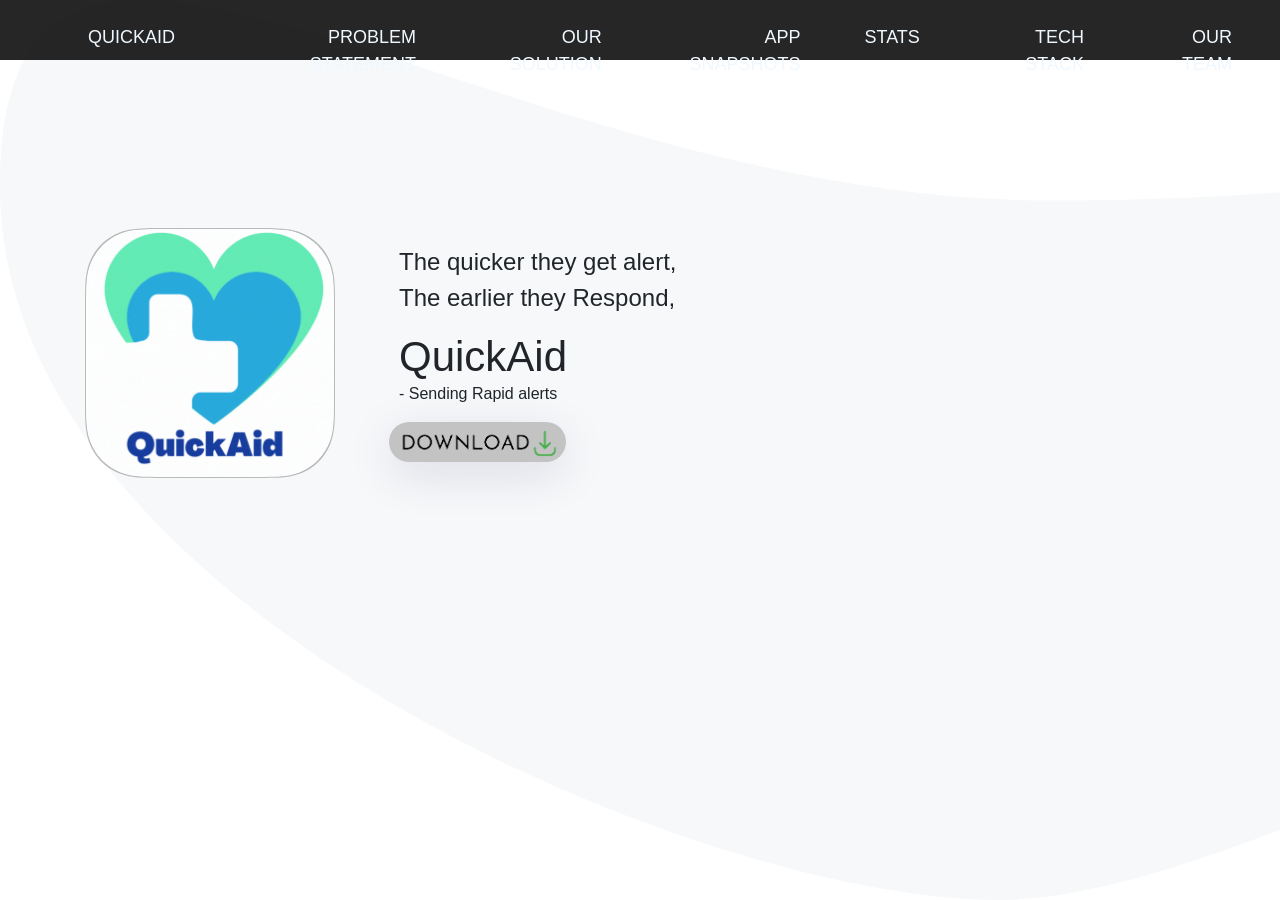
==== index.html @ 1218b274 "Update index.html" ====
<!DOCTYPE html>
<html dir="auto" lang="en">

<head>
	<meta charset="UTF-8" />
	<meta name="description" content="My Page Description" />
	<meta name="viewport" content="width=device-width, initial-scale=1" />
	<title>Quick Aid</title>
	<link rel="icon" href="assets/favicon.png" />

	<meta property="og:title" content="My Page Title" />
	<meta property="og:description" content="My Page Description" />
	<meta property="og:image" content="assets/og-image.png" />

	<link rel="stylesheet" href="assets/tobi.css" />
	<link rel="stylesheet" href="assets/style.css" />
	<link rel='stylesheet' href='https://cdnjs.cloudflare.com/ajax/libs/twitter-bootstrap/4.1.2/css/bootstrap.min.css'>
	<link rel='stylesheet' href='https://cdnjs.cloudflare.com/ajax/libs/font-awesome/4.7.0/css/font-awesome.min.css'>
	<link rel="stylesheet" href="assets/style_nav.css">

</head>

<body>
	<div class="Container">
		<nav class="navbar">
			<div class="nav-links" id="navLinks">
				<i class="fa fa-times" id="hideMenu"></i>
				<ul>
					<li> <a href="#QuickAid">QuickAid</a></li>
					<li> <a href="#Problem">Problem Statement</a></li>
					<li> <a href="#Our Solution">Our Solution</a></li>
					<li> <a href="#App Snapshots">App Snapshots</a></li>
					<li> <a href="#Stats">Stats</a></li>
					<li> <a href="#Tech Stack">Tech Stack</a></li>
					<li> <a href="#Our Team">Our Team</a></li>
				</ul>
			</div>
			<i class="fa fa-bars" id="showMenu"></i>
		</nav>
		<!-- <nav class="navbar">
			<ul>
				<li> <a href="#QuickAid">QuickAid</a></li>
				<li> <a href="#Problem">Problem Statement</a></li>
				<li> <a href="#Our Solution">Our Solution</a></li>
				<li> <a href="#App Snapshots">App Snapshots</a></li>
				<li> <a href="#Stats">Stats</a></li>
				<li> <a href="#Tech Stack">Tech Stack</a></li>
				<li> <a href="#Our Team">Our Team</a></li>
			</ul>
		</nav> -->
		<section id="QuickAid" class=" one" style="padding-top: 100px;">
			<header class="app__header container">
				<div class="app__logo-wrapper"> <img class="app__logo" src="content/image/logo.gif" alt="QuickAid">
				</div>

				<div class="app__infos">
					<p class="app__description">The quicker they get alert,<br>The earlier they Respond,</p>
					<h1 class="app__name">QuickAid</h1>
					<p>- Sending Rapid alerts</p>
					<div class="app__buttons app__buttons--desktop">
						<a href="https://drive.google.com/uc?export=download&id=1PvTSq_xKnw4WHlnjIdJaVZzcv029_jQg"
							class="app__button-play" target="_blank" title="Get on Google Play">
							<div class="download_apk">
								<img src="assets/google-play-badge.png" alt="Get on Google Play"
									style="border-radius: 25px;">
							</div>
						</a>
					</div>
				</div>
			</header>
			<div class="app__buttons app__buttons--mobile container">
				<a href="https://play.google.com/store" class="app__button-play" target="_blank"
					title="Get on Google Play">
					<img src="assets/google-play-badge.png" alt="Get on Google Play">
				</a>
			</div>
		</section>
		<section id="Problem" class="two" style="padding-top: 100px;">
			<section class="app__fulldescription app__section container">
				<h2 class="ProblemStatement-title">Problem Statement</h2>
				<div class="app__fulldescription-content">
					<p>As per statistics released by World Health Organization,
					<ul>
						<li>Approximately 1.3 million people die each year as a result of road traffic crashes.</li>
						<li>More than half of all road traffic deaths are among vulnerable road users like cyclists and
							motorcyclists.</li>
						<li>93% of the world's fatalities on the roads occur in low/middle-income countries, despite
							having approximately 60% of the world's vehicles.</li>
						<li>Delay in providing help is considered a major factor for high number of permanent
							disabilities and
							fatalities.</li>
					</ul>


					Currently, majority of vehicles on Indian roads don’t have any advanced system for crash
					detection and
					assistance, and hence there’s a huge delay in assisting. A vehicle can meet an accident in
					unprecedented
					conditions where there can be no one to call for help and the victim would be losing the
					probability of
					being saved.
					Having such a system that itself calls for help (without anyone’s assistance) in case of any
					mishap
					would significantly reduce the time required to get medical attention, especially in
					environments where
					no immediate onlookers are present.
					</p>
					<div class="Roads"><img src="content/image/roads.jpg" alt="roads.jpg"
							style="width: 90%;height: 80%; border-radius: 30px;"></div>
				</div>

			</section>
		</section>
		<section id="Our Solution" class="three" style="padding-top: 100px;">
			<section class="Our_Solution container">
				<h2 class="Our_Solution-title">Our Solution</h2>
				<div class="Our_Solution-content">
					<p>We propose an intuitive application, using which users can register themselves with our
						Accident
						Detection System and add their emergency contacts to our server. In case, the user’s
						vehicle
						meets an accident, an alert will be sent to nearby authorities and the emergency
						contacts
						registered through the application will be notified.</p>
					<div class="Workflow"><img src="content/image/Workflow.png" alt="Workflow.png"
							style="align-items: center;width: 85%;height: 80%; border-radius: 30px;"></div>
				</div>

				<!-- <img src="content/image/cyaprruhbleob2vt22yf.png" alt="State_Dashboard.png" style="width: 100%;"></p> -->


			</section>
		</section>
		<section id="App Snapshots" class="four">
			
			<section style="padding: 100px;" class="app__screenshots app__section">
				<div class="container">
					<h2 class="AppSnapshots-title">App Snapshots </h2>
				</div>
				<div class="app__screenshots-wrapper container-desktop">
					<div class="app__screenshots-list">
						<a href="content/image/Login.png" class="lightbox">
							<img src="content/image/Login.png" class="app__screenshot" alt="" />
						</a>
						<a href="content/image/Homepage.png" class="lightbox">
							<img src="content/image/Homepage.png" class="app__screenshot" alt="" />
						</a>
						<a href="content/image/Profile.png" class="lightbox">
							<img src="content/image/Profile.png" class="app__screenshot" alt="" />
						</a>
						<a href="content/image/Contacts.png" class="lightbox">
							<img src="content/image/Contacts.png" class="app__screenshot" alt="" />
						</a>
					</div>
				</div>
			</section>
		</section>
		<section id="Stats" class="five container" style="padding-top: 100px; font-size: large;">
			<div class="container-fluid container"
				style="background-image: linear-gradient(310deg, rgb(5, 31, 46), rgb(9, 54, 73) 51%, rgb(0, 169, 136)); color: white; padding: 50px; border-radius: 25px;">
				<div class="stats container">
					<h1 class="stats__heading" style="text-align: center;padding: 50px">What numbers speak ?</h1>
					<div class="stat-divs-wrapper row" style="display: flex;justify-content: space-around;">
						<div class="stats__each-stat col-sm-12 col-lg"
							style="display: flex;flex-direction: column;padding: 50px;text-align: center;align-items: center;">
							<!-- <svg stroke="currentColor" fill="currentColor" stroke-width="0" viewBox="0 0 24 24"
								height="30" width="30" xmlns="http://www.w3.org/2000/svg">
								<path
									d="M9 11.24V7.5C9 6.12 10.12 5 11.5 5S14 6.12 14 7.5v3.74c1.21-.81 2-2.18 2-3.74C16 5.01 13.99 3 11.5 3S7 5.01 7 7.5c0 1.56.79 2.93 2 3.74zm9.84 4.63l-4.54-2.26c-.17-.07-.35-.11-.54-.11H13v-6c0-.83-.67-1.5-1.5-1.5S10 6.67 10 7.5v10.74l-3.43-.72c-.08-.01-.15-.03-.24-.03-.31 0-.59.13-.79.33l-.79.8 4.94 4.94c.27.27.65.44 1.06.44h6.79c.75 0 1.33-.55 1.44-1.28l.75-5.27c.01-.07.02-.14.02-.2 0-.62-.38-1.16-.91-1.38z">
								</path>
							</svg> -->
							<i class="fa fa-ambulance" aria-hidden="true" style="font-size: 25px;"></i>
							<span class="stats__each-stat__bold-heading">
								<span id="total_api_calls">0</span>
							</span>
							<span class="stats__each-stat__light-subHeading " style="color: white;">ACCIDENTS
								REPORTED</span>
						</div>
						<!-- <div class="stats__each-stat col-sm-12 col-lg"
							style="display: flex;flex-direction: column;padding: 50px;text-align: center;align-items: center;">
							<i class="fa fa-map-marker" aria-hidden="true" style="font-size: 25px;"></i>
							<span class="stats__each-stat__bold-heading">
								<span id="google_api_calls">0</span>
							</span>
							<span class="stats__each-stat__light-subHeading" style="color: white;">GOOGLE API
								CALLS</span>
						</div> -->
						<div class="stats__each-stat col-sm-12 col-lg"
							style="display: flex;flex-direction: column;padding: 50px;text-align: center;align-items: center;">
							<i class="fa fa-envelope" aria-hidden="true" style="font-size: 25px;"></i>
							<span class="stats__each-stat__bold-heading">
								<span id="alert_messages_sent">0</span>
							</span>
							<span class="stats__each-stat__light-subHeading" style="color: white;">ALERT
								MESSAGES
								SENT</span>
						</div>
					</div>
				</div>
			</div>
		</section>
		<section id="Tech Stack" class="six container" style="padding-top: 100px;margin-top: 50px;margin-bottom:50px">
			<section class="TechStack container">
				<h2 class="TechStack-title" style="padding: 10px;">Tech Stack</h2>
				<h5 class="TechStack-title" style="padding: 10px;">Frontend:</h5>
				<!-- //Row 1 -->
				<div class="row">
					<div class="column">
						<div class="card">
							<img src="content/image/flutter.png" alt="Flutter">
							<h5>Flutter</h5>
						</div>
					</div>
					<div class="column">
						<div class="card">
							<img src="content/image/dart.png" alt="Dart">
							<h5>Dart</h5>
						</div>
					</div>
					<div class="column">
						<div class="card">
							<img src="content/image/canva.png" alt="Dart">
							<h5>Canva</h5>
						</div>
					</div>
				</div>
				<!-- //Row 2 -->
				<h5 class="TechStack-title" style="padding: 20px;">Backend:</h5>
				<div class="row">
					<div class="column">
						<div class="card">
							<img src="content/image/django_rest.png" alt="Flutter">
							<h5>Django REST Framework</h5>
						</div>
					</div>
					<div class="column">
						<div class="card">
							<img src="content/image/django.png" alt="Dart">
							<h5>Django</h5>
						</div>
					</div>
					<div class="column">
						<div class="card">
							<img src="content/image/python.png" alt="Dart">
							<h5>Python</h5>
						</div>

					</div>
					<div class="column">
						<div class="card">
							<img src="content/image/postgres.png" alt="Dart">
							<h5>Postgres SQL</h5>
						</div>


					</div>
				</div>
				<h5 class="TechStack-title" style="padding: 20px;">APIs:</h5>
				<div class="row">
					<div class="column">
						<div class="card">
							<img src="content/image/Google_API.png" alt="Dart">
							<h5>Google APIs</h5>
						</div>
					</div>
					<div class="column">
						<div class="card">
							<img src="content/image/twilio.png" alt="Dart">
							<h5>Twilio</h5>
						</div>
					</div>
				</div>



			</section>
		</section>
		<section id="Our Team" class="seven container" style="padding-top: 110px;">
			<div class="container">
				<h1 style="padding: 20px;">Meet Our Team</h1>
			</div>
			<div class="row">
				<div class="col-12 col-sm-6 col-md-4 col-lg-3">
					<div class="our-team">
						<div class="picture">
							<img class="img-fluid" src="content/image/Team/Paras.png">
						</div>
						<div class="team-content">
							<h3 class="name">Paras Sood</h3>
							<p class="person_description">Backend Developer</p>
						</div>
						<ul class="social">
							<li><a href="https://github.com/Paras-Sood" class="fa fa-github" aria-hidden="true"></a>
							</li>
							<li><a href="https://www.linkedin.com/in/paras29sood/" class="fa fa-linkedin"
									aria-hidden="true"></a></li>
							<li><a href="mailto:paras29sood@gmail.com" class="fa fa-envelope" aria-hidden="true"></a>
							</li>
						</ul>
					</div>
				</div>
				<div class="col-12 col-sm-6 col-md-4 col-lg-3">
					<div class="our-team">
						<div class="picture">
							<img class="img-fluid" src="content/image/Team/Navdeep.jpg">
						</div>
						<div class="team-content">
							<h3 class="name">Navdeep Singh</h3>
							<p class="person_description">Full Stack Developer</p>
						</div>
						<ul class="social">

							<li><a href="https://github.com/navdeepsingh1609" class="fa fa-github"
									aria-hidden="true"></a></li>
							<li><a href="https://www.linkedin.com/in/navdeep-singh-a8a854193/" class="fa fa-linkedin"
									aria-hidden="true"></a></li>
							<li><a href="mailto:navdeepsingh1609@gmail.com" class="fa fa-envelope"
									aria-hidden="true"></a></li>
						</ul>
					</div>
				</div>
				<div class="col-12 col-sm-6 col-md-4 col-lg-3">
					<div class="our-team">
						<div class="picture">
							<img class="img-fluid" src="content/image/Team/Banaj.jpeg">
						</div>
						<div class="team-content">
							<h3 class="name">Banaj Bedi</h3>
							<p class="person_description">Full Stack Developer</p>

						</div>
						<ul class="social">
							<li><a href="https://github.com/banajbedi/" class="fa fa-github" aria-hidden="true"></a>
							</li>
							<li><a href="https://www.linkedin.com/in/banaj-bedi/" class="fa fa-linkedin"
									aria-hidden="true"></a></li>
							<li><a href="mailto:banaj7@gmail.com" class="fa fa-envelope" aria-hidden="true"></a></li>
						</ul>
					</div>
				</div>
				<div class="col-12 col-sm-6 col-md-4 col-lg-3">
					<div class="our-team">
						<div class="picture">
							<img class="img-fluid" src="content/image/Team/Rachit.jpg">
						</div>
						<div class="team-content">
							<h3 class="name">Rachit Narang</h3>
							<p class="person_description">Your Role Here</p>

						</div>
						<ul class="social">
							<li><a href="https://github.com/rachit1711" class="fa fa-github" aria-hidden="true"></a>
							</li>
							<li><a href="https://www.linkedin.com/in/rachit-narang-49a4ba193/" class="fa fa-linkedin"
									aria-hidden="true"></a></li>
							<li><a href="mailto:rachitnarang1711@gmail.com" class="fa fa-envelope"
									aria-hidden="true"></a></li>
						</ul>
					</div>
				</div>
			</div>

		</section>
		<footer class="footer">
			<div class="container">
				<div class="footer__container">
					<p class="footer__love">
						<script>document.write('&copy;' + (new Date()).getFullYear());</script>
						<noscript>&copy;2022</noscript> All rights reserved
						<a>Team QuickAid</a>

					</p>
					<ul class="footer__links">
						<li class="footer__link">
							<a href="page-1.html">Privacy</a>
						</li>
						<li class="footer__link">
							<a href="https://github.com/banajbedi/QuickAid" targe="_blank">GitHub Frontend</a>

						</li>
						<li class="footer__link">
							<a href="https://github.com/Paras-Sood/QuickAid" targe="_blank">GitHub Backend</a>
						</li>
					</ul>
				</div>
			</div>
		</footer>
	</div>
</body>


<script type="text/javascript" src="assets/tobi.min.js"></script>
<script src="assets/metrics.js"></script>
<script>
	window.onload = function () {
		var tobi = new Tobi();
	};
</script>

</html>
---- assets/tobi.css ----
.tobi {
  background-color: rgba(26, 42, 58, 0.94);
  bottom: 0;
  box-sizing: border-box;
  contain: strict;
  font-size: 18px;
  left: 0;
  line-height: 1.5555555555555556;
  overflow: hidden;
  position: fixed;
  right: 0;
  top: 0;
  z-index: 1337;
}

.tobi[aria-hidden="true"] {
  display: none;
}

.tobi *,
.tobi *::before,
.tobi *::after {
  box-sizing: inherit;
}

.tobi-is-open {
  overflow-y: hidden;
}

.tobi__slider {
  bottom: 0;
  left: 0;
  position: absolute;
  right: 0;
  top: 0;
  will-change: transform;
}

.tobi__slider:not(.tobi__slider--is-dragging) {
  transition-duration: 0.3s;
  transition-property: transform;
  transition-timing-function: cubic-bezier(0.19, 1, 0.22, 1);
}

@media screen and (prefers-reduced-motion: reduce) {
  .tobi__slider:not(.tobi__slider--is-dragging) {
    transition: none;
  }
}

.tobi__slider--is-draggable [data-type] {
  cursor: -webkit-grab;
  cursor: grab;
}

.tobi__slider--is-dragging [data-type] {
  cursor: -webkit-grabbing;
  cursor: grabbing;
}

.tobi__slide {
  align-items: center;
  display: flex;
  height: 100%;
  justify-content: center;
  width: 100%;
}

.tobi__slide:not(.tobi__slide--is-active) {
  visibility: hidden;
}

.tobi [data-type] {
  max-height: 85vh;
  max-width: 85vw;
  overflow: hidden;
  overflow-y: auto;
  overscroll-behavior: contain;
}

.tobi [data-type] iframe,
.tobi [data-type] video {
  display: block !important;
}

.tobi [data-type] > figure {
  margin: 0;
  position: relative;
}

.tobi [data-type] > figure > img {
  display: block;
  height: auto;
  max-height: 85vh;
  max-width: 85vw;
  width: auto;
}

.tobi [data-type] > figure > figcaption {
  background-color: rgba(255, 255, 255, 0.94);
  bottom: 0;
  color: #1a2a3a;
  padding: 0.22222em 0.44444em;
  position: absolute;
  white-space: pre-wrap;
  width: 100%;
}

.tobi [data-type="html"] video {
  cursor: auto;
  max-height: 85vh;
  max-width: 85vw;
}

.tobi [data-type="iframe"] {
  /* Fix iframe scrolling on iOS */
  -webkit-overflow-scrolling: touch;
  transform: translate3d(0, 0, 0);
}

.tobi [data-type="iframe"] iframe {
  height: 85vh;
  width: 85vw;
}

.tobi > button {
  background-color: transparent;
  border: 0.05556em solid transparent;
  color: #fff;
  cursor: pointer;
  font: inherit;
  line-height: 1;
  margin: 0;
  opacity: 0.5;
  padding: 0.22222em;
  position: absolute;
  touch-action: manipulation;
  transition-duration: 0.3s;
  transition-property: opacity, transform;
  transition-timing-function: cubic-bezier(0.19, 1, 0.22, 1);
  will-change: opacity, transform;
  z-index: 1;
}

@media screen and (prefers-reduced-motion: reduce) {
  .tobi > button {
    transition: none;
    will-change: opacity;
  }
}

.tobi > button svg {
  pointer-events: none;
  stroke: #fff;
  stroke-width: 1;
  stroke-linecap: square;
  stroke-linejoin: miter;
  fill: none;
  color: #fff;
}

.tobi > button:active, .tobi > button:focus, .tobi > button:hover {
  opacity: 1;
  transform: scale(0.84);
}

@media screen and (prefers-reduced-motion: reduce) {
  .tobi > button:active, .tobi > button:focus, .tobi > button:hover {
    transform: none;
  }
}

.tobi > button.tobi__prev, .tobi > button.tobi__next {
  top: calc(50% - 1.94444em);
}

.tobi > button.tobi__prev svg, .tobi > button.tobi__next svg {
  height: 3.88889em;
  width: 3.88889em;
}

.tobi > button.tobi__prev {
  left: 0;
}

.tobi > button.tobi__next {
  right: 0;
}

.tobi > button.tobi__close {
  right: 0.27778em;
  top: 1em;
}

.tobi > button.tobi__close svg {
  height: 3.33333em;
  width: 3.33333em;
}

.tobi > button:disabled, .tobi > button[aria-hidden="true"] {
  display: none;
}

.tobi__counter {
  background-color: transparent;
  color: #fff;
  font-size: 1.11111em;
  left: 1em;
  line-height: 1;
  position: absolute;
  top: 2.22222em;
  z-index: 1;
}

.tobi__counter[aria-hidden="true"] {
  display: none;
}

.tobi-loader {
  display: inline-block;
  height: 5.55556em;
  left: calc(50% - 2.77778em);
  position: absolute;
  top: calc(50% - 2.77778em);
  width: 5.55556em;
}

.tobi-loader::before {
  animation: spin 1s infinite;
  border-radius: 100%;
  border: 0.22222em solid #949ba3;
  border-top-color: #fff;
  bottom: 0;
  content: "";
  left: 0;
  position: absolute;
  right: 0;
  top: 0;
  z-index: 1;
}

.tobi-zoom {
  border: 0;
  box-shadow: none;
  display: inline-block;
  position: relative;
  text-decoration: none;
}

.tobi-zoom img {
  display: block;
}

.tobi-zoom__icon {
  background-color: rgba(26, 42, 58, 0.94);
  bottom: 0;
  color: #fff;
  line-height: 1;
  position: absolute;
  right: 0;
}

.tobi-zoom__icon svg {
  color: #fff;
  fill: none;
  height: 1.11111em;
  padding: 0.22222em;
  pointer-events: none;
  stroke-linecap: square;
  stroke-linejoin: miter;
  stroke-width: 2;
  stroke: #fff;
  width: 1.11111em;
}

@keyframes spin {
  to {
    transform: rotate(360deg);
  }
}
---- assets/style.css ----
:root {
  --font-xl: 42px;
  --font-lg: 24px;
  --font-md: 20px;
  --font-sm: 18px;
  --font-xs: 16px;
  --font-xxs: 14px;
}

@media (max-width: 768px) {
  :root {
    --font-xl: 18px;
    --font-lg: 16px;
    --font-md: 14px;
    --font-sm: 12px;
    --font-xs: 12px;
    --font-xxs: 12px;
  }
}

section {
  min-height: 100vh;
  display: flex;
  justify-content: center;
  align-items: center;
  /* scroll-snap-align: start; */
}





body {
  font-family: -apple-system, BlinkMacSystemFont, "Segoe UI", Roboto, Oxygen-Sans, Ubuntu, Cantarell, "Helvetica Neue", sans-serif;
  color: #222;
  /* display: flex; */
  /* min-height: 100vh; */
  /* flex-direction: column; */
  font-size: var(--font-md);
  background-color: #fff;
  background-image: url([data-uri]);
  background-size: cover;
  background-repeat: no-repeat;
  line-height: 1.4;

}

/* main {
  flex: 1;
  width: 100%;
} */

a {
  color: #65638f;
  text-decoration: none;
}

a:hover {
  color: #5A51FE;
}

.button {
  display: flex;
  background: linear-gradient(65deg, #DA552F, #ea8e39);
  font-family: "Heebo", sans-serif;
  color: #fff;
  display: inline-flex;
  font-size: var(--font-xxs);
  letter-spacing: 0px;
  font-weight: 700;
  line-height: 16px;
  text-transform: uppercase;
  text-decoration: none !important;
  border: none;
  border-radius: 2px;
  cursor: pointer;
  justify-content: center;
  padding: 16px 32px;
  text-align: center;
  white-space: nowrap;
  box-shadow: 0 8px 24px rgba(32, 43, 54, 0.12);
  mix-blend-mode: multiply;
  transition: all 0.15s ease;
}

.button:hover {
  color: #fff;
  box-shadow: 0 8px 24px rgba(32, 43, 54, 0.25);
}

.button--link {
  background: rgba(0, 0, 0, 0);
  color: #5A51FE;
  box-shadow: none;
}

.button--link:hover {
  color: #8751FE;
  box-shadow: none;
}

.accent {
  color: #5A51FE;
}

.container {
  max-width: 960px;
  padding: 0 30px;
  margin: auto;
}

h1,
h2 {
  font-family: "Heebo", sans-serif;
}

.container-desktop {
  max-width: 960px;
  padding: 0 30px;
  margin: auto;
}

@media (max-width: 768px) {
  .container-desktop {
    max-width: 100%;
    padding: 0;
  }
}

.tobi-zoom__icon {
  display: none;
}

.app__header {
  display: flex;
  flex-direction: row;
  margin-top: 128px;
  margin-bottom: 128px;
  align-items: center;
}

@media (max-width: 768px) {
  .app__header {
    align-items: flex-start;
    margin-top: 32px;
    margin-bottom: 16px;
  }
}

.app__logo-wrapper {
  display: inline-block;
  background-image: url("ios-mask-border-128.svg");
  background-size: contain;
  max-width: 250px;
  max-height: 250px;
  padding: 1px;
  margin-right: 64px;
  width: 100%;
  height: 100%;
  background-repeat: no-repeat;

  transition: all 0.3s ease-in-out;
  transform: scale(1);
}

html[dir=rtl] .app__logo-wrapper {
  margin-left: 64px;
  margin-right: 0;
}

.app__logo-wrapper:hover {

  transform: scale(1.05);
}

@media (max-width: 768px) {
  .app__logo-wrapper {
    max-width: 100px;
    max-height: 100px;
    margin-right: 16px;
  }
}

.app__logo {
  border-radius: 22.5%;
  mask-image: url("ios-mask.svg");
  mask-size: cover;
  width: 100%;
  height: auto;
}

.app__name {
  font-size: var(--font-xl);
  margin: 0;
}

.app__description {
  font-size: var(--font-lg);
}

@media (max-width: 768px) {
  .app__description {
    margin-top: 8px;
    margin-bottom: 0;
  }
}

.app__screenshots-list {
  display: grid;
  /* min-width: 250px; */
  grid-template-columns: 215px 215px 215px 215px 215px 215px;
  grid-column-gap: 20px;
  padding: 30px 0;
}

@media (max-width: 768px) {
  .app__screenshots-list {
    padding: 20px;
    width: 800px;
    min-width: 250px;
    /* min-width: 250px; */
  }
}

.app__screenshot {
  width: 100%;
  border-radius: 16px;
  box-shadow: 0 12px 48px rgba(17, 16, 62, 0.12);
  transition: all 0.3s ease-in-out;
  transform: scale(1);
  cursor: pointer;
  /* min-width: 250px; */
}

.app__screenshot:hover {
  box-shadow: 0 24px 48px rgba(17, 16, 62, 0.12);
  transform: scale(1.05);
  /* min-width: 250px; */
}

.app__screenshots-wrapper {
  overflow-y: auto;
  min-width: 300px;
  padding: auto;
}

.app__buttons {
  display: flex;
  flex-direction: row;
  align-items: center;
  margin-left: -9.8px;
}

.app__buttons--mobile {
  display: none;
}

@media (max-width: 768px) {
  .app__buttons {
    margin-left: 0;
    margin-bottom: 64px;
  }

  .app__buttons--mobile {
    display: flex;
    justify-content: center;
  }

  .app__buttons--desktop {
    display: none;
  }
}

.app__button-play img {
  width: 176.4px;
}

.app__button-ios img {
  width: 140px;
}

.app__button-web {
  margin-left: 12px;
}

.app__button-web img {
  width: 157px;
}

@media (max-width: 768px) {
  .app__button-play img {
    width: 126px;
  }

  .app__button-ios img {
    width: 100px;
  }

  .app__button-web {
    margin-left: 8px;
  }

  .app__button-web img {
    width: 112px;
  }
}

.app__section-title {
  font-size: var(--font-lg);
}

.app__section {
  margin-bottom: 128px;
}

@media (max-width: 768px) {
  .app__section {
    margin-bottom: 64px;
  }
}

.app__featured-content {
  display: grid;
  grid-template-columns: 1fr 1fr 1fr 1fr;
  grid-column-gap: 32px;
  align-items: center;
}

@media (max-width: 768px) {
  .app__featured-content {
    display: block;
    padding: 32px;
  }
}

.app__featured-image {
  width: 100%;
  margin: auto;
}

.footer {
  background-color: rgba(0, 0, 0, 0.85);
  padding: 16px 0;
  font-size: var(--font-xs) !important;
}

.footer a {
  font-size: var(--font-xs) !important;
}

.footer__container {
  color: white;
  display: flex;
  width: 100%;
  justify-content: space-between;
  align-items: center;
}

@media (max-width: 768px) {
  .footer__container {
    flex-direction: column-reverse;
    align-items: flex-start;
  }
}

.footer__links {
  list-style: none;
  display: flex;
  padding-left: 0;
}

.footer__link {
  margin-left: 32px;
}

@media (max-width: 768px) {
  .footer__link {
    margin-left: 0;
    margin-right: 8px;
  }
}

.page {
  max-width: 960px;
  padding: 0 30px;
  margin: auto;
}

.darkmode-toggle {
  z-index: 500;
}

.darkmode-background {
  background-image: url([data-uri]) !important;
  background-size: cover !important;
  background-position-x: 20vw !important;
  background-position-y: -10vh !important;
  background-repeat: no-repeat !important;
}

.container-fluid {
  transition: all 0.3s ease-in-out;
  transform: scale(1);
  cursor: pointer;
}

.container-fluid:hover {
  transform: scale(1.05);
}


.Workflow {
  margin-left: auto;
  margin-right: auto;
  max-width: 100%;
  height: auto;
  min-width: 80%;

  /* width: 80%;
  height: 80%; */
  border-radius: 30px;
  /* box-shadow: 0 12px 48px rgba(17, 16, 62, 0.12); */
  transition: all 0.3s ease-in-out;
  transform: scale(1);
  cursor: pointer;
}

.Workflow:hover {
  transform: scale(1.05);
}

.Roads {
  margin-left: auto;
  margin-right: auto;
  max-width: 90%;
  height: auto;
  min-width: 70%;
  /* width: 50%;
  height: 50%; */
  border-radius: 30px;
  /* box-shadow: 0 12px 48px rgba(17, 16, 62, 0.12); */
  transition: all 0.3s ease-in-out;
  transform: scale(1);
  cursor: pointer;
}

.Roads:hover {
  transform: scale(1.05);
}

.download_apk {
  width: 100%;
  border-radius: 30px;
  box-shadow: 0 12px 48px rgba(20, 16, 62, 0.12);
  transition: all 0.3s ease-in-out;
  transform: scale(1);
  cursor: pointer;
}

.download_apk:hover {
  transform: scale(1.08);
}

/* added */
.our-team {
  padding: 30px 0 30px;
  margin-bottom: 30px;
  border-radius: 10%;
  /* box-shadow: 0 4px 8px 0 rgba(0,0,25,0.5); */
  background: #D4F1F4;

  text-align: center;
  overflow: hidden;
  position: relative;
}

.our-team .picture {
  display: inline-block;
  height: 130px;
  width: 130px;
  margin-bottom: 50px;
  z-index: 1;
  position: relative;
}

.our-team .picture::before {
  content: "";
  width: 100%;
  height: 0;
  border-radius: 18%;
  background-color: rgba(23, 67, 88, 0.3);
  position: absolute;
  bottom: 135%;
  right: 0;
  left: 0;
  opacity: 0.9;
  transform: scale(3);
  transition: all 0.3s linear 0s;
}

.our-team:hover .picture::before {
  height: 100%;
}

.our-team .picture::after {
  content: "";
  width: 100%;
  height: 100%;
  border-radius: 50%;
  /* #1369ce; */
  background-color: rgb(5, 31, 46);
  position: absolute;
  top: 0;
  left: 0;
  z-index: -1;
}

.our-team .picture img {
  width: 100%;
  height: auto;
  border-radius: 50%;
  transform: scale(1);
  transition: all 0.9s ease 0s;
}

.our-team:hover .picture img {
  box-shadow: 0 0 0 14px #D4F1F4;
  transform: scale(0.71);
}

.our-team .title {
  display: block;
  font-size: 15px;
  color: #4e5052;
  text-transform: capitalize;
}

.our-team .social {
  width: 100%;
  padding: 0;
  margin: 0;
  background-color: rgba(23, 67, 88, 0.4);
  /*#00203FFF;*/
  position: absolute;
  bottom: -100px;
  left: 0;
  transition: all 0.5s ease 0s;
}

.our-team:hover .social {
  bottom: 0;
}

.our-team .social li {
  display: inline-block;
}

.our-team .social li a {
  display: block;
  padding: 10px;
  font-size: 17px;
  color: white;
  transition: all 0.3s ease 0s;
  text-decoration: none;
}

.our-team .social li a:hover {
  color: #00203FFF;
  /*#1369ce;*/
  background-color: #D4F1F4;
}

.column {
  float: left;
  width: 25%;
  padding: 0 10px;

}

/* Remove extra left and right margins, due to padding in columns */
.row {
  margin: 0 -5px;
}


.row:after {
  content: "";
  display: table;
  clear: both;

}


.card {
  box-shadow: 0 4px 20px 0 rgba(0, 0, 0, 0.2);
  /*his adds the "card" effect */
  padding: 16px;
  text-align: center;
  background-color: rgba(23, 67, 88, 0.5);
  border-radius: 35%;
  transition: all 0.3s ease-in-out;
  transform: scale(1);
  cursor: pointer;
}

.card:hover {
  transform: scale(1.05);
}


@media screen and (max-width: 600px) { 
  .column {
  min-width: 35%;
  display: block;
  margin: 20px;
  border-radius: 35%;
}
}

/* } */
.navbar {
  z-index: 9999;
  position: relative;
}

nav {
  display: flex;
  padding: 1% 6%;
  justify-content: space-between;
  align-items: center;
}

nav a {
  color: #fff;
}

.nav-links {
  flex: 1;
  text-align: right;
  z-index: 9999;
}

.nav-links ul li {
  list-style: none;
  display: inline-block;
  padding: 8px 12px;
}

.nav-links ul li a {
  color: #fff;
  text-decoration: none;
  font-size: 18px;
  transition: 0.2s linear;
}

/* icons will be hidden for bigger screen */
nav .fa {
  display: none;
}

@media screen and (max-width: 1200px) {
  .nav-links ul li {
    display: block;
  }

  .nav-links {
    position: fixed;
    background: black;
    height: 100vh;
    width: 200px;
    top: 0;
    right: -200px;
    text-align: left;
    z-index: 999;
    transition: 1s;
    display: flex;
    flex-direction: column;
  }

  nav .fa {
    display: block;
    color: #fff;
    margin: 10px;
    font-size: 22px;
    cursor: pointer;
  }

  .nav-links ul {
    z-index: 999;
    margin: 30px;
    display: flex;
    flex-direction: column;
    margin: 0;
    padding: 0;
  }
}

.stats__each-stat__bold-heading {
  font-weight: 700;
  font-size: 2rem;
}

.team-content {
  margin: 0 0 20px 0;
}

.person_description {
  color: gray;
}
---- assets/style_nav.css ----
.Container {
  scroll-snap-type: y proximity;
  overflow-y: scroll;
  height: 100vh;
}

.navbar {
  position: absolute;
  /* position: fixed; */
  top: 0;
  /* z-index: 1; */
  display: flex;
  width: 100%;
  height: 60px;
  background: rgba(0, 0, 0, 0.85);
}

.navbar ul {
  display: flex;
  list-style: none;
  width: 100%;
  justify-content: center;
}

.navbar ul li {
  margin: 0 1rem;
  padding: 1rem;
}

.navbar ul li a {
  text-decoration: none;
  text-transform: uppercase;
  color: aliceblue;
}

.navbar ul li a:hover {
  text-decoration: none;
  text-transform: uppercase;
  color: aliceblue;
}
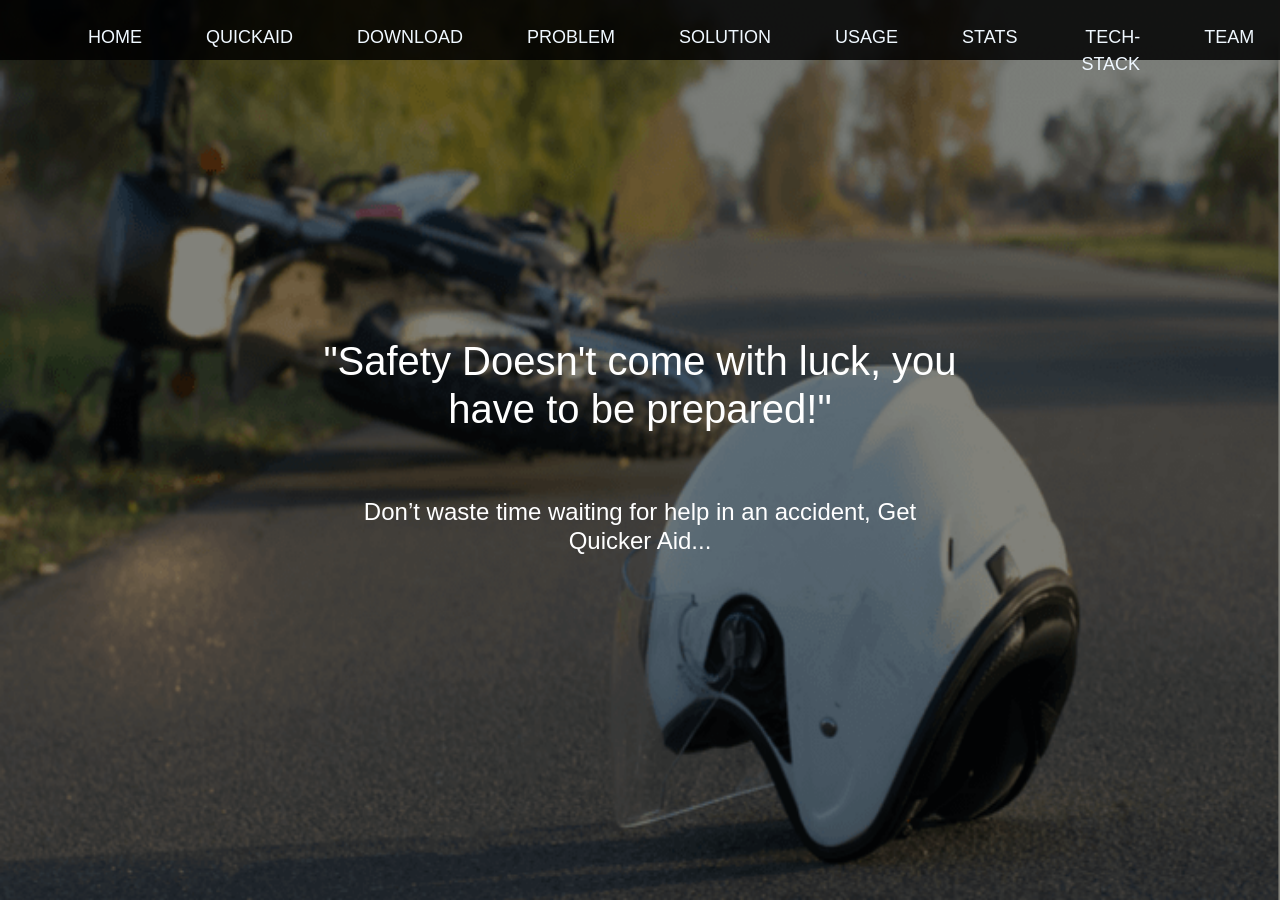
==== commit aa6b5d8a: "Added following Changes: 1) Modified Navigation Bar 2) Modified Footer links colour 3) Added Video P" ====
--- a/index.html
+++ b/index.html
@@ -12,6 +12,8 @@
 	<meta property="og:description" content="My Page Description" />
 	<meta property="og:image" content="assets/og-image.png" />
 
+	<link rel="stylesheet" href="https://cdnjs.cloudflare.com/ajax/libs/font-awesome/5.15.3/css/all.min.css">
+
 	<link rel="stylesheet" href="assets/tobi.css" />
 	<link rel="stylesheet" href="assets/style.css" />
 	<link rel='stylesheet' href='https://cdnjs.cloudflare.com/ajax/libs/twitter-bootstrap/4.1.2/css/bootstrap.min.css'>
@@ -26,13 +28,15 @@
 			<div class="nav-links" id="navLinks">
 				<i class="fa fa-times" id="hideMenu"></i>
 				<ul>
+					<li> <a href="#WhyQuickAid">Home</a></li>
 					<li> <a href="#QuickAid">QuickAid</a></li>
-					<li> <a href="#Problem">Problem Statement</a></li>
-					<li> <a href="#Our Solution">Our Solution</a></li>
-					<li> <a href="#App Snapshots">App Snapshots</a></li>
+					<li> <a href="#Download">Download</a></li>
+					<li> <a href="#Problem">Problem</a></li>
+					<li> <a href="#Our Solution">Solution</a></li>
+					<li> <a href="#App Snapshots">Usage</a></li>
 					<li> <a href="#Stats">Stats</a></li>
-					<li> <a href="#Tech Stack">Tech Stack</a></li>
-					<li> <a href="#Our Team">Our Team</a></li>
+					<li> <a href="#Tech Stack">Tech-Stack</a></li>
+					<li> <a href="#Our Team">Team</a></li>
 				</ul>
 			</div>
 			<i class="fa fa-bars" id="showMenu"></i>
@@ -48,8 +52,17 @@
 				<li> <a href="#Our Team">Our Team</a></li>
 			</ul>
 		</nav> -->
-		<section id="QuickAid" class=" one" style="padding-top: 100px;">
-			<header class="app__header container">
+		<section id="WhyQuickAid" class="one">
+			<div class="cont">
+				<img src="content/image/accident.png" class="bg_img">
+			
+				<div class="centered">
+					<h1>"Safety Doesn't come with luck, you have to be prepared!"</h1>
+					<h4 style="margin-top: 65px;">Don’t waste time waiting for help in an accident, Get Quicker Aid... </h4>
+				</div>
+			</div>
+
+			<!-- <header class="app__header container">
 				<div class="app__logo-wrapper"> <img class="app__logo" src="content/image/logo.gif" alt="QuickAid">
 				</div>
 
@@ -73,14 +86,74 @@
 					title="Get on Google Play">
 					<img src="assets/google-play-badge.png" alt="Get on Google Play">
 				</a>
-			</div>
-		</section>
-		<section id="Problem" class="two" style="padding-top: 100px;">
-			<section class="app__fulldescription app__section container">
-				<h2 class="ProblemStatement-title">Problem Statement</h2>
-				<div class="app__fulldescription-content">
-					<p>As per statistics released by World Health Organization,
-					<ul>
+			</div> -->
+		</section>
+		<section id="QuickAid" class="two" style="padding-top: 100px;">
+			<h2 class="heading">Introduction Video</h2>
+			<div class="max_Width" style="margin: auto;">
+				<div class="videoWrapper">
+					<iframe width="560" height="315" src="https://www.youtube.com/embed/vSTMx8h6RMQ"
+						title="YouTube video player" frameborder="0"
+						allow="accelerometer; autoplay; clipboard-write; encrypted-media; gyroscope; picture-in-picture"
+						allowfullscreen></iframe>
+				</div>
+			</div>
+		</section>
+		<section id="Download" class=" three features_" style="padding-top: 100px;margin-left: 5%; margin-right: 5%;">
+			<h2 class="heading">Download Application</h2>
+			<div class="box-container">
+				<div class="box">
+					<!-- <img src="content/image/logo.gif" alt="QuickAid">
+
+
+				<p class="app__description">The quicker they get alert,<br>The earlier they Respond,</p>
+				<h1 class="app__name">QuickAid</h1>
+				<p>- Sending Rapid alerts</p>
+				<div >
+					<a href="https://drive.google.com/uc?export=download&id=1PvTSq_xKnw4WHlnjIdJaVZzcv029_jQg">
+						<img src="assets/google-play-badge.png" alt="Get on Google Play" style="border-radius: 25px;">
+					</a>
+
+				</div>  -->
+
+
+					<header class="app__header container">
+						<div class="app__logo-wrapper"> <img class="app__logo" src="content/image/logo.gif"
+								alt="QuickAid">
+						</div>
+
+						<div class="app__infos">
+							<p class="app__description">The quicker they get alert,<br>The earlier they Respond,</p>
+							<h1 class="app__name">QuickAid</h1>
+							<p>- Sending Rapid alerts</p>
+							<div>
+								<a href="https://drive.google.com/uc?export=download&id=1PvTSq_xKnw4WHlnjIdJaVZzcv029_jQg"
+									class="app__button-play" target="_blank" title="Get on Google Play">
+									<div class="download_apk">
+										<img src="assets/google-play-badge.png" alt="Get on Google Play"
+											style="border-radius: 25px;">
+									</div>
+								</a>
+							</div>
+						</div>
+					</header>
+				</div>
+
+			</div>
+
+
+		</section>
+		<section id="Problem" class=" four features" style="padding-top: 100px;">
+			<h1 class="heading">PROBLEM STATEMENT</h1>
+
+			<div class="box-container">
+
+				<div class="box">
+					<i class="fas fa-scroll"></i>
+					<h4>World Health Organization Statistics:</h4>
+					<p>
+						<!--As per statistics released by World Health Organization, -->
+					<ul style="text-align: left;">
 						<li>Approximately 1.3 million people die each year as a result of road traffic crashes.</li>
 						<li>More than half of all road traffic deaths are among vulnerable road users like cyclists and
 							motorcyclists.</li>
@@ -90,32 +163,33 @@
 							disabilities and
 							fatalities.</li>
 					</ul>
-
-
-					Currently, majority of vehicles on Indian roads don’t have any advanced system for crash
-					detection and
-					assistance, and hence there’s a huge delay in assisting. A vehicle can meet an accident in
-					unprecedented
-					conditions where there can be no one to call for help and the victim would be losing the
-					probability of
-					being saved.
-					Having such a system that itself calls for help (without anyone’s assistance) in case of any
-					mishap
-					would significantly reduce the time required to get medical attention, especially in
-					environments where
-					no immediate onlookers are present.
+					</p>
+				</div>
+				<div class="box">
+					<p style="font-size:100%; text-align: left;">
+						Currently, majority of vehicles on Indian roads don’t have any advanced system for crash
+						detection and
+						assistance, and hence there’s a huge delay. A vehicle can meet an accident in
+						unprecedented
+						conditions where there can be no one to call for help.
+						Having a system that itself calls for help
+						would significantly reduce the time required to get medical attention, especially if
+						no immediate onlookers are present.
 					</p>
 					<div class="Roads"><img src="content/image/roads.jpg" alt="roads.jpg"
 							style="width: 90%;height: 80%; border-radius: 30px;"></div>
 				</div>
 
-			</section>
-		</section>
-		<section id="Our Solution" class="three" style="padding-top: 100px;">
-			<section class="Our_Solution container">
-				<h2 class="Our_Solution-title">Our Solution</h2>
-				<div class="Our_Solution-content">
-					<p>We propose an intuitive application, using which users can register themselves with our
+
+			</div>
+		</section>
+		<section id="Our Solution" class="five features" style="padding-top: 100px; margin-left: 5%; margin-right: 5%;">
+			<h2 class="heading">Our Solution</h2>
+			<div class="box-container">
+
+				<div class="box">
+					<p style="font-size:100%; ">We propose an intuitive application, using which users can register
+						themselves with our
 						Accident
 						Detection System and add their emergency contacts to our server. In case, the user’s
 						vehicle
@@ -123,19 +197,37 @@
 						contacts
 						registered through the application will be notified.</p>
 					<div class="Workflow"><img src="content/image/Workflow.png" alt="Workflow.png"
-							style="align-items: center;width: 85%;height: 80%; border-radius: 30px;"></div>
-				</div>
+							style="align-items: center;width: 70%;height: auto; border-radius: 30px; margin-bottom: 20px;">
+
+					</div>
+
+				</div>
+
+				<!-- <section class="Our_Solution container">
+			<h2 class="heading">Our Solution</h2>
+			<div class="Our_Solution-content">
+				<p>We propose an intuitive application, using which users can register themselves with our
+					Accident
+					Detection System and add their emergency contacts to our server. In case, the user’s
+					vehicle
+					meets an accident, an alert will be sent to nearby authorities and the emergency
+					contacts
+					registered through the application will be notified.</p>
+				<div class="Workflow"><img src="content/image/Workflow.png" alt="Workflow.png"
+						style="align-items: center;width: 85%;height: 80%; border-radius: 30px; margin-left: 100px;">
+				</div>
+			</div> -->
 
 				<!-- <img src="content/image/cyaprruhbleob2vt22yf.png" alt="State_Dashboard.png" style="width: 100%;"></p> -->
 
 
-			</section>
-		</section>
-		<section id="App Snapshots" class="four">
-			
-			<section style="padding: 100px;" class="app__screenshots app__section">
+				<!-- </section> -->
+		</section>
+		<section id="App Snapshots" class="six">
+
+			<section style=" padding-top: 100px;padding-left: 40px;" class="app__screenshots app__section">
 				<div class="container">
-					<h2 class="AppSnapshots-title">App Snapshots </h2>
+					<h2 class="heading">Snapshots</h2>
 				</div>
 				<div class="app__screenshots-wrapper container-desktop">
 					<div class="app__screenshots-list">
@@ -155,7 +247,10 @@
 				</div>
 			</section>
 		</section>
-		<section id="Stats" class="five container" style="padding-top: 100px; font-size: large;">
+		<section id="Stats" class="seven container" style="padding-top: 100px; font-size: large;">
+			<div class="container">
+				<h1 style="padding: 20px;" class="heading">Stats</h1>
+			</div>
 			<div class="container-fluid container"
 				style="background-image: linear-gradient(310deg, rgb(5, 31, 46), rgb(9, 54, 73) 51%, rgb(0, 169, 136)); color: white; padding: 50px; border-radius: 25px;">
 				<div class="stats container">
@@ -199,9 +294,9 @@
 				</div>
 			</div>
 		</section>
-		<section id="Tech Stack" class="six container" style="padding-top: 100px;margin-top: 50px;margin-bottom:50px">
+		<section id="Tech Stack" class="eight container" style="padding-top: 100px;margin-top: 50px;margin-bottom:50px">
 			<section class="TechStack container">
-				<h2 class="TechStack-title" style="padding: 10px;">Tech Stack</h2>
+				<h2 class="heading" style="padding: 10px;">Tech Stack</h2>
 				<h5 class="TechStack-title" style="padding: 10px;">Frontend:</h5>
 				<!-- //Row 1 -->
 				<div class="row">
@@ -275,9 +370,9 @@
 
 			</section>
 		</section>
-		<section id="Our Team" class="seven container" style="padding-top: 110px;">
+		<section id="Our Team" class="nine container" style="padding-top: 110px;">
 			<div class="container">
-				<h1 style="padding: 20px;">Meet Our Team</h1>
+				<h1 style="padding: 20px;" class="heading">Meet Our Team</h1>
 			</div>
 			<div class="row">
 				<div class="col-12 col-sm-6 col-md-4 col-lg-3">
@@ -311,11 +406,13 @@
 						<ul class="social">
 
 							<li><a href="https://github.com/navdeepsingh1609" class="fa fa-github"
-									aria-hidden="true"></a></li>
+									aria-hidden="true"></a>
+							</li>
 							<li><a href="https://www.linkedin.com/in/navdeep-singh-a8a854193/" class="fa fa-linkedin"
 									aria-hidden="true"></a></li>
 							<li><a href="mailto:navdeepsingh1609@gmail.com" class="fa fa-envelope"
-									aria-hidden="true"></a></li>
+									aria-hidden="true"></a>
+							</li>
 						</ul>
 					</div>
 				</div>
@@ -354,7 +451,8 @@
 							<li><a href="https://www.linkedin.com/in/rachit-narang-49a4ba193/" class="fa fa-linkedin"
 									aria-hidden="true"></a></li>
 							<li><a href="mailto:rachitnarang1711@gmail.com" class="fa fa-envelope"
-									aria-hidden="true"></a></li>
+									aria-hidden="true"></a>
+							</li>
 						</ul>
 					</div>
 				</div>
@@ -397,4 +495,4 @@
 	};
 </script>
 
-</html>
+</html>
--- a/assets/style.css
+++ b/assets/style.css
@@ -5,6 +5,9 @@
   --font-sm: 18px;
   --font-xs: 16px;
   --font-xxs: 14px;
+  --blue_: #075a78;
+  --green_: #2cf4be;
+  --gradient: linear-gradient(70deg, var(--blue_), var(--green_));
 }
 
 @media (max-width: 768px) {
@@ -31,6 +34,7 @@
 
 
 body {
+
   font-family: -apple-system, BlinkMacSystemFont, "Segoe UI", Roboto, Oxygen-Sans, Ubuntu, Cantarell, "Helvetica Neue", sans-serif;
   color: #222;
   /* display: flex; */
@@ -51,12 +55,36 @@
 } */
 
 a {
-  color: #65638f;
+  color: #7f7cb5;
   text-decoration: none;
 }
 
 a:hover {
-  color: #5A51FE;
+  color: #7972f9;
+}
+
+.bg_img {
+  /* background-image: url("accident.png");  */
+  height: 100vh;
+  width: 100%;
+  background-size: cover;
+  background-repeat: no-repeat;
+  background-position: 69%;
+
+}
+
+.cont {
+  position: relative;
+  text-align: center;
+  color: white;
+}
+
+
+.centered {
+  position: absolute;
+  top: 50%;
+  left: 50%;
+  transform: translate(-50%, -50%);
 }
 
 .button {
@@ -134,8 +162,8 @@
 .app__header {
   display: flex;
   flex-direction: row;
-  margin-top: 128px;
-  margin-bottom: 128px;
+  margin-top: 70px;
+  margin-bottom: 70px;
   align-items: center;
 }
 
@@ -192,6 +220,7 @@
 .app__name {
   font-size: var(--font-xl);
   margin: 0;
+  color: #fff;
 }
 
 .app__description {
@@ -451,7 +480,7 @@
 .download_apk {
   width: 100%;
   border-radius: 30px;
-  box-shadow: 0 12px 48px rgba(20, 16, 62, 0.12);
+  /* box-shadow: 0 12px 48px rgba(20, 16, 62, 0.12); */
   transition: all 0.3s ease-in-out;
   transform: scale(1);
   cursor: pointer;
@@ -465,7 +494,7 @@
 .our-team {
   padding: 30px 0 30px;
   margin-bottom: 30px;
-  border-radius: 10%;
+  border-radius: 2rem;
   /* box-shadow: 0 4px 8px 0 rgba(0,0,25,0.5); */
   background: #D4F1F4;
 
@@ -487,7 +516,7 @@
   content: "";
   width: 100%;
   height: 0;
-  border-radius: 18%;
+  border-radius: 3rem;
   background-color: rgba(23, 67, 88, 0.3);
   position: absolute;
   bottom: 135%;
@@ -574,7 +603,7 @@
   float: left;
   width: 25%;
   padding: 0 10px;
-
+  border-radius: 2.5rem;
 }
 
 /* Remove extra left and right margins, due to padding in columns */
@@ -587,17 +616,17 @@
   content: "";
   display: table;
   clear: both;
-
+  border-radius: 2.5rem;
 }
 
 
 .card {
-  box-shadow: 0 4px 20px 0 rgba(0, 0, 0, 0.2);
+  box-shadow: 0 4px 20px 0 rgba(27, 96, 110, 0.2);
   /*his adds the "card" effect */
   padding: 16px;
   text-align: center;
   background-color: rgba(23, 67, 88, 0.5);
-  border-radius: 35%;
+  border-radius: 2.5rem;
   transition: all 0.3s ease-in-out;
   transform: scale(1);
   cursor: pointer;
@@ -605,22 +634,24 @@
 
 .card:hover {
   transform: scale(1.05);
-}
-
-
-@media screen and (max-width: 600px) { 
+  border-radius: 2.5rem;
+}
+
+
+@media screen and (max-width: 100px) {
   .column {
-  min-width: 35%;
-  display: block;
-  margin: 20px;
-  border-radius: 35%;
-}
+    min-width: 35%;
+    display: block;
+    margin: 20px;
+    border-radius: 2.5rem;
+  }
 }
 
 /* } */
 .navbar {
   z-index: 9999;
   position: relative;
+
 }
 
 nav {
@@ -652,6 +683,7 @@
   font-size: 18px;
   transition: 0.2s linear;
 }
+
 
 /* icons will be hidden for bigger screen */
 nav .fa {
@@ -695,6 +727,18 @@
   }
 }
 
+.heading {
+  font-family: 'Nunito', sans-serif;
+  text-align: center;
+  color: transparent;
+  background: var(--gradient);
+  -webkit-background-clip: text;
+  background-clip: text;
+  font-size: 2.5rem;
+  text-transform: uppercase;
+  padding: 1rem;
+}
+
 .stats__each-stat__bold-heading {
   font-weight: 700;
   font-size: 2rem;
@@ -707,3 +751,122 @@
 .person_description {
   color: gray;
 }
+
+/* CARD OF PROBLEM STATEMENT */
+.features .box-container {
+  display: flex;
+  align-items: center;
+  justify-content: center;
+  flex-wrap: wrap;
+}
+
+.features .box-container .box {
+  margin: 1rem;
+  border-radius: 2rem;
+  text-align: center;
+  background: rgba(9, 56, 59, 0.05);
+  padding: 1rem;
+  flex: 1 1 30rem;
+  cursor: pointer;
+}
+
+.features .box-container .box i {
+  color: rgb(6, 40, 125);
+  font-size: 5rem;
+  padding: 1rem;
+}
+
+.features .box-container .box h3 {
+  color: black;
+  font-size: 2.4rem;
+}
+
+.features .box-container .box p {
+  color: #666;
+  font-size: 1.5rem;
+  padding: 1rem;
+}
+
+.features .box-container .box:hover {
+  background: var(--gradient);
+}
+
+.features .box-container .box:hover>* {
+  color: #fff;
+}
+
+/* Download */
+.features_ .box-container {
+  display: flex;
+  align-items: center;
+  justify-content: center;
+  flex-wrap: wrap;
+}
+
+.features_ .box-container .box {
+  margin: 1rem;
+  border-radius: 2rem;
+  text-align: center;
+  background:var(--gradient);
+  padding: 1rem;
+  flex: 1 1 30rem;
+  cursor: pointer;
+  transition: all 0.3s ease-in-out;
+  transform: scale(1);
+
+}
+
+.features_ .box-container .box i {
+  color: rgb(94, 118, 177);
+  font-size: 5rem;
+  padding: 1rem;
+}
+
+.features_ .box-container .box h3 {
+  color: rgb(255, 255, 255);
+  font-size: 2.4rem;
+}
+
+.features_ .box-container .box p {
+  color: #fff;
+  font-size: 1.25rem;
+  padding: 0.5rem;
+}
+
+.features_ .box-container .box:hover {
+  
+  transform: scale(1.05);
+  /* background: var(--gradient);
+  color: #fff; */
+
+}
+
+.features_ .box-container .box:hover>* {
+  color: #fff;
+}
+
+
+
+/* VIDEO */
+
+.max_Width {
+  max-width: 70%;
+}
+
+.videoWrapper {
+  align-items: center;
+  position: relative;
+  padding-bottom: 56.25%;
+  /*Means 16:9 */
+  height: 0;
+
+}
+
+.videoWrapper iframe {
+  position: absolute;
+  align-items: center;
+  top: 0;
+  left: 0;
+  width: 100%;
+  height: 100%;
+}
--- a/assets/style_nav.css
+++ b/assets/style_nav.css
@@ -3,6 +3,9 @@
   overflow-y: scroll;
   height: 100vh;
 }
+/* html{
+  scroll-behavior: smooth;
+} */
 
 .navbar {
   position: absolute;
@@ -33,8 +36,8 @@
   color: aliceblue;
 }
 
+
 .navbar ul li a:hover {
   text-decoration: none;
-  text-transform: uppercase;
-  color: aliceblue;
+  color: #46dacb;
 }
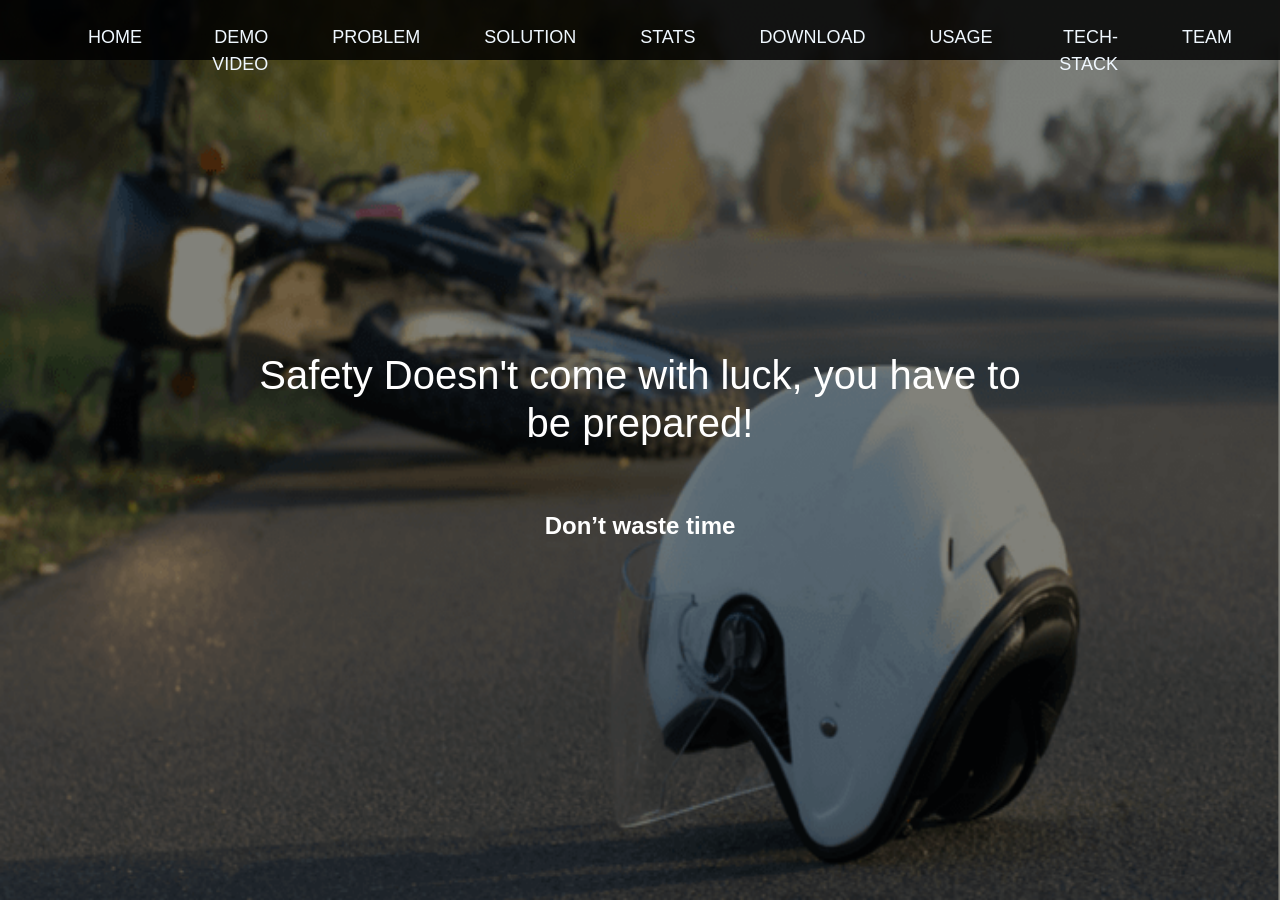
==== commit 887ab871: "Added typewriter style, updated positioning of sections and other minor changes made" ====
--- a/index.html
+++ b/index.html
@@ -29,12 +29,12 @@
 				<i class="fa fa-times" id="hideMenu"></i>
 				<ul>
 					<li> <a href="#WhyQuickAid">Home</a></li>
-					<li> <a href="#QuickAid">QuickAid</a></li>
-					<li> <a href="#Download">Download</a></li>
+					<li> <a href="#QuickAid">Demo Video</a></li>
 					<li> <a href="#Problem">Problem</a></li>
 					<li> <a href="#Our Solution">Solution</a></li>
+					<li> <a href="#Stats">Stats</a></li>
+					<li> <a href="#Download">Download</a></li>
 					<li> <a href="#App Snapshots">Usage</a></li>
-					<li> <a href="#Stats">Stats</a></li>
 					<li> <a href="#Tech Stack">Tech-Stack</a></li>
 					<li> <a href="#Our Team">Team</a></li>
 				</ul>
@@ -57,8 +57,8 @@
 				<img src="content/image/accident.png" class="bg_img">
 			
 				<div class="centered">
-					<h1>"Safety Doesn't come with luck, you have to be prepared!"</h1>
-					<h4 style="margin-top: 65px;">Don’t waste time waiting for help in an accident, Get Quicker Aid... </h4>
+					<h1>Safety Doesn't come with luck, you have to be prepared!</h1>
+					<h4 style="margin-top: 65px;font-weight: bold;" id="quote"></h4>
 				</div>
 			</div>
 
@@ -98,50 +98,6 @@
 						allowfullscreen></iframe>
 				</div>
 			</div>
-		</section>
-		<section id="Download" class=" three features_" style="padding-top: 100px;margin-left: 5%; margin-right: 5%;">
-			<h2 class="heading">Download Application</h2>
-			<div class="box-container">
-				<div class="box">
-					<!-- <img src="content/image/logo.gif" alt="QuickAid">
-
-
-				<p class="app__description">The quicker they get alert,<br>The earlier they Respond,</p>
-				<h1 class="app__name">QuickAid</h1>
-				<p>- Sending Rapid alerts</p>
-				<div >
-					<a href="https://drive.google.com/uc?export=download&id=1PvTSq_xKnw4WHlnjIdJaVZzcv029_jQg">
-						<img src="assets/google-play-badge.png" alt="Get on Google Play" style="border-radius: 25px;">
-					</a>
-
-				</div>  -->
-
-
-					<header class="app__header container">
-						<div class="app__logo-wrapper"> <img class="app__logo" src="content/image/logo.gif"
-								alt="QuickAid">
-						</div>
-
-						<div class="app__infos">
-							<p class="app__description">The quicker they get alert,<br>The earlier they Respond,</p>
-							<h1 class="app__name">QuickAid</h1>
-							<p>- Sending Rapid alerts</p>
-							<div>
-								<a href="https://drive.google.com/uc?export=download&id=1PvTSq_xKnw4WHlnjIdJaVZzcv029_jQg"
-									class="app__button-play" target="_blank" title="Get on Google Play">
-									<div class="download_apk">
-										<img src="assets/google-play-badge.png" alt="Get on Google Play"
-											style="border-radius: 25px;">
-									</div>
-								</a>
-							</div>
-						</div>
-					</header>
-				</div>
-
-			</div>
-
-
 		</section>
 		<section id="Problem" class=" four features" style="padding-top: 100px;">
 			<h1 class="heading">PROBLEM STATEMENT</h1>
@@ -222,30 +178,6 @@
 
 
 				<!-- </section> -->
-		</section>
-		<section id="App Snapshots" class="six">
-
-			<section style=" padding-top: 100px;padding-left: 40px;" class="app__screenshots app__section">
-				<div class="container">
-					<h2 class="heading">Snapshots</h2>
-				</div>
-				<div class="app__screenshots-wrapper container-desktop">
-					<div class="app__screenshots-list">
-						<a href="content/image/Login.png" class="lightbox">
-							<img src="content/image/Login.png" class="app__screenshot" alt="" />
-						</a>
-						<a href="content/image/Homepage.png" class="lightbox">
-							<img src="content/image/Homepage.png" class="app__screenshot" alt="" />
-						</a>
-						<a href="content/image/Profile.png" class="lightbox">
-							<img src="content/image/Profile.png" class="app__screenshot" alt="" />
-						</a>
-						<a href="content/image/Contacts.png" class="lightbox">
-							<img src="content/image/Contacts.png" class="app__screenshot" alt="" />
-						</a>
-					</div>
-				</div>
-			</section>
 		</section>
 		<section id="Stats" class="seven container" style="padding-top: 100px; font-size: large;">
 			<div class="container">
@@ -294,6 +226,74 @@
 				</div>
 			</div>
 		</section>
+		<section id="Download" class=" three features_" style="padding-top: 100px;margin-left: 5%; margin-right: 5%;">
+			<h2 class="heading">Download Application</h2>
+			<div class="box-container">
+				<div class="box">
+					<!-- <img src="content/image/logo.gif" alt="QuickAid">
+
+
+				<p class="app__description">The quicker they get alert,<br>The earlier they Respond,</p>
+				<h1 class="app__name">QuickAid</h1>
+				<p>- Sending Rapid alerts</p>
+				<div >
+					<a href="https://drive.google.com/uc?export=download&id=1PvTSq_xKnw4WHlnjIdJaVZzcv029_jQg">
+						<img src="assets/google-play-badge.png" alt="Get on Google Play" style="border-radius: 25px;">
+					</a>
+
+				</div>  -->
+
+
+					<header class="app__header container">
+						<div class="app__logo-wrapper"> <img class="app__logo" src="content/image/logo.gif"
+								alt="QuickAid">
+						</div>
+
+						<div class="app__infos">
+							<p class="app__description">The quicker they get alert,<br>The earlier they Respond,</p>
+							<h1 class="app__name">QuickAid</h1>
+							<p>- Sending Rapid alerts</p>
+							<div>
+								<a href="https://drive.google.com/uc?export=download&id=1PvTSq_xKnw4WHlnjIdJaVZzcv029_jQg"
+									class="app__button-play" target="_blank" title="Get on Google Play">
+									<div class="download_apk">
+										<img src="assets/google-play-badge.png" alt="Get on Google Play"
+											style="border-radius: 25px;">
+									</div>
+								</a>
+							</div>
+						</div>
+					</header>
+				</div>
+
+			</div>
+
+
+		</section>
+		<section id="App Snapshots" class="six">
+
+			<section style=" padding-top: 100px;padding-left: 40px;" class="app__screenshots app__section">
+				<div class="container">
+					<h2 class="heading">Snapshots</h2>
+				</div>
+				<div class="app__screenshots-wrapper container-desktop">
+					<div class="app__screenshots-list">
+						<a href="content/image/Login.png" class="lightbox">
+							<img src="content/image/Login.png" class="app__screenshot" alt="" />
+						</a>
+						<a href="content/image/Homepage.png" class="lightbox">
+							<img src="content/image/Homepage.png" class="app__screenshot" alt="" />
+						</a>
+						<a href="content/image/Profile.png" class="lightbox">
+							<img src="content/image/Profile.png" class="app__screenshot" alt="" />
+						</a>
+						<a href="content/image/Contacts.png" class="lightbox">
+							<img src="content/image/Contacts.png" class="app__screenshot" alt="" />
+						</a>
+					</div>
+				</div>
+			</section>
+		</section>
 		<section id="Tech Stack" class="eight container" style="padding-top: 100px;margin-top: 50px;margin-bottom:50px">
 			<section class="TechStack container">
 				<h2 class="heading" style="padding: 10px;">Tech Stack</h2>
@@ -488,7 +488,7 @@
 
 
 <script type="text/javascript" src="assets/tobi.min.js"></script>
-<script src="assets/metrics.js"></script>
+<script src="assets/index.js"></script>
 <script>
 	window.onload = function () {
 		var tobi = new Tobi();
--- a/assets/style.css
+++ b/assets/style.css
@@ -82,6 +82,7 @@
 
 .centered {
   position: absolute;
+  width: 60%;
   top: 50%;
   left: 50%;
   transform: translate(-50%, -50%);
@@ -222,6 +223,11 @@
   margin: 0;
   color: #fff;
 }
+@media screen and (max-width: 800px){
+  .app__name{
+    font-size: 32px;
+  }
+}
 
 .app__description {
   font-size: var(--font-lg);
@@ -603,7 +609,7 @@
   float: left;
   width: 25%;
   padding: 0 10px;
-  border-radius: 2.5rem;
+  /* border-radius: 2.5rem; */
 }
 
 /* Remove extra left and right margins, due to padding in columns */
@@ -638,7 +644,7 @@
 }
 
 
-@media screen and (max-width: 100px) {
+@media screen and (max-width: 600px) {
   .column {
     min-width: 35%;
     display: block;
@@ -850,7 +856,12 @@
 /* VIDEO */
 
 .max_Width {
-  max-width: 70%;
+  max-width: 60%;
+}
+@media screen and (max-width: 900px) {
+  .max_Width{
+    max-width: 80%;
+  }
 }
 
 .videoWrapper {
@@ -869,4 +880,12 @@
   left: 0;
   width: 100%;
   height: 100%;
+}
+@keyframes blink {
+  0% {opacity: 0;}
+  100% {opacity: 1;}
+}
+#cursor{
+  /* animation: blink 1.5s steps(2) infinite; */
+  color: black;
 }
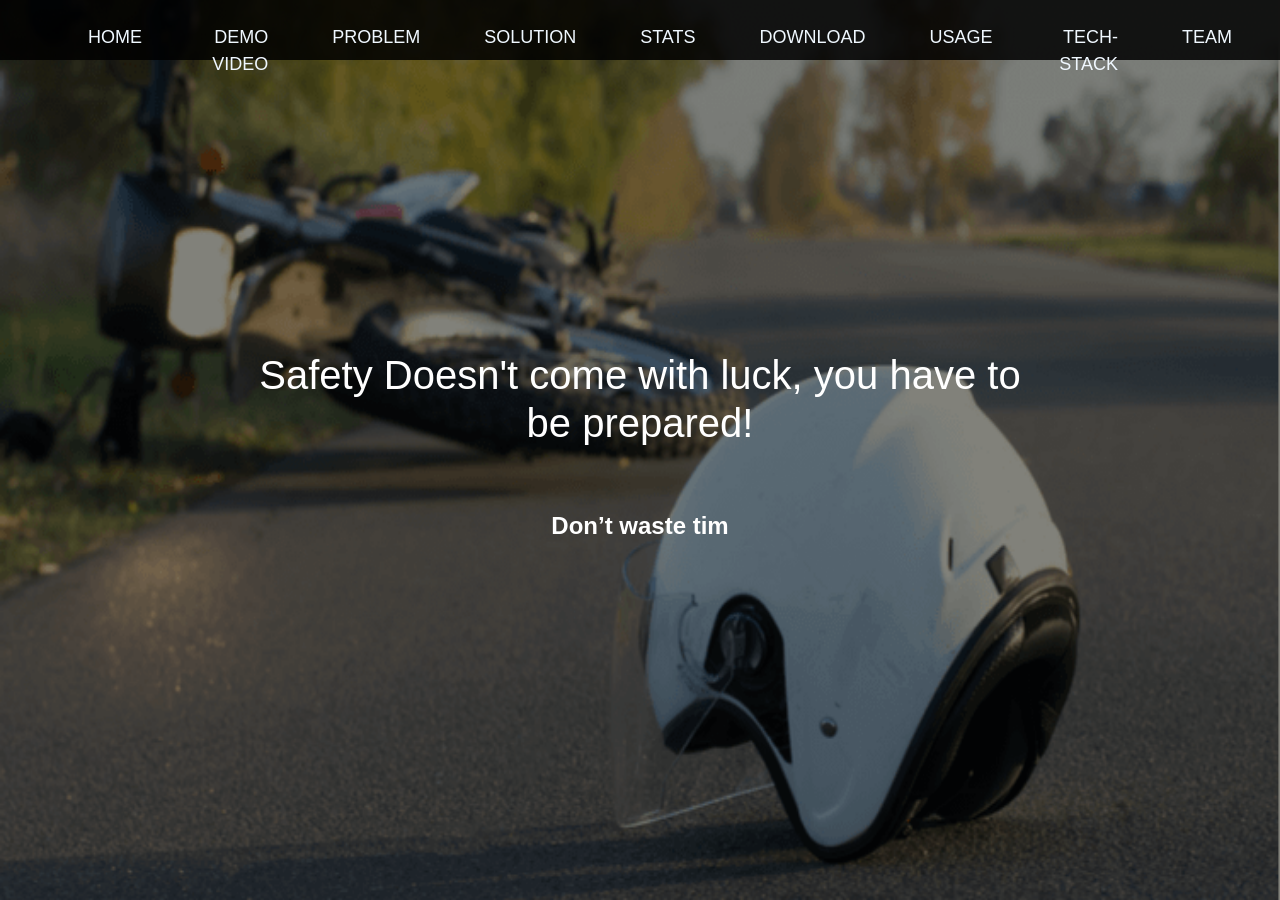
==== commit 5a3e21b1: "Update index.html" ====
--- a/index.html
+++ b/index.html
@@ -442,7 +442,7 @@
 						</div>
 						<div class="team-content">
 							<h3 class="name">Rachit Narang</h3>
-							<p class="person_description">Your Role Here</p>
+							<p class="person_description">Frontend Developer</p>
 
 						</div>
 						<ul class="social">
@@ -495,4 +495,4 @@
 	};
 </script>
 
-</html>+</html>
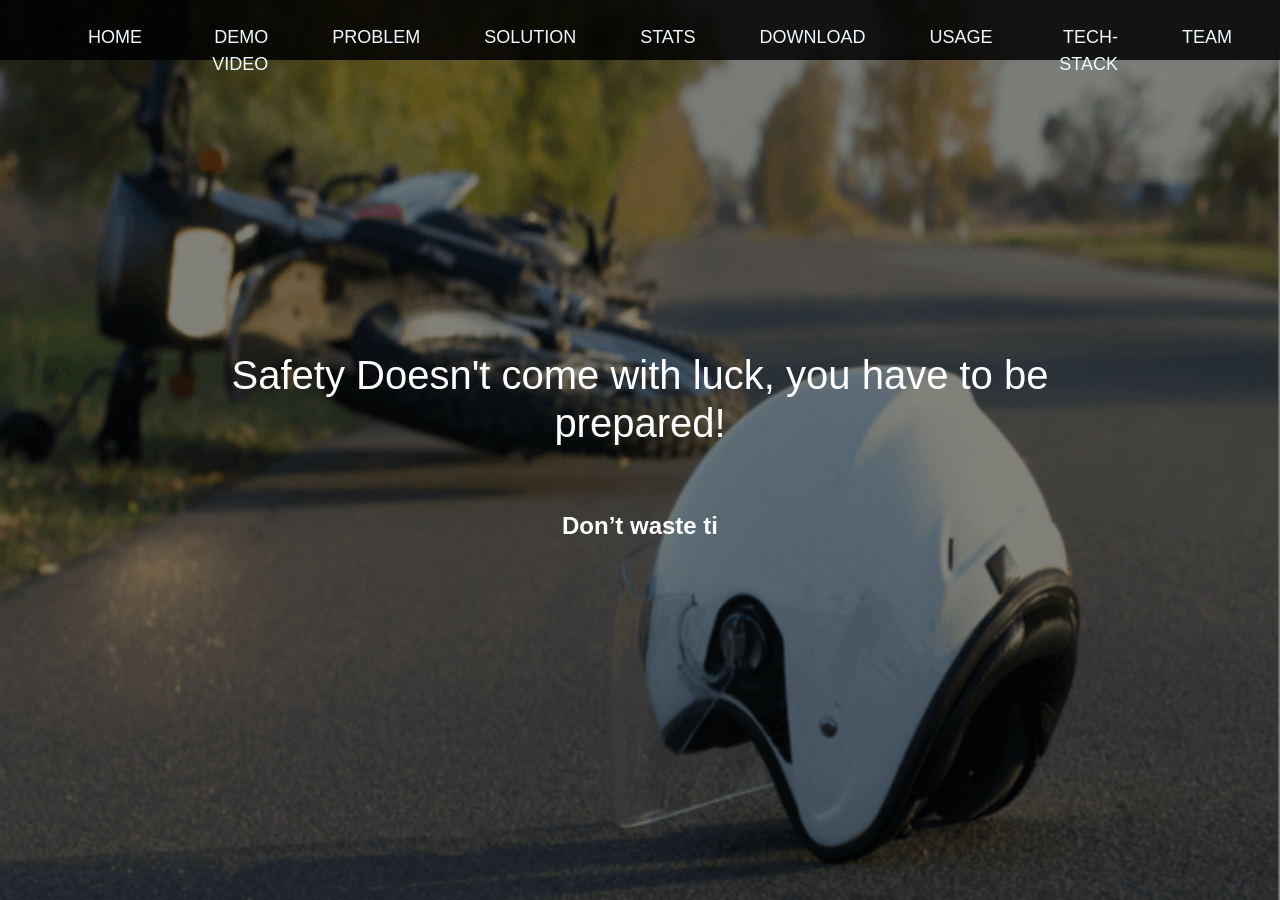
==== commit e7592b87: "Updated Designations" ====
--- a/index.html
+++ b/index.html
@@ -382,7 +382,7 @@
 						</div>
 						<div class="team-content">
 							<h3 class="name">Paras Sood</h3>
-							<p class="person_description">Backend Developer</p>
+							<p class="person_description">Leader<br>Backend Developer</p>
 						</div>
 						<ul class="social">
 							<li><a href="https://github.com/Paras-Sood" class="fa fa-github" aria-hidden="true"></a>
@@ -401,7 +401,7 @@
 						</div>
 						<div class="team-content">
 							<h3 class="name">Navdeep Singh</h3>
-							<p class="person_description">Full Stack Developer</p>
+							<p class="person_description">App Developer<br>Graphic Designer</p>
 						</div>
 						<ul class="social">
 
@@ -423,7 +423,7 @@
 						</div>
 						<div class="team-content">
 							<h3 class="name">Banaj Bedi</h3>
-							<p class="person_description">Full Stack Developer</p>
+							<p class="person_description">Frontend Developer<br>ML Developer</p>
 
 						</div>
 						<ul class="social">
@@ -442,7 +442,7 @@
 						</div>
 						<div class="team-content">
 							<h3 class="name">Rachit Narang</h3>
-							<p class="person_description">Frontend Developer</p>
+							<p class="person_description">Content Manager<br>Frontend Developer</p>
 
 						</div>
 						<ul class="social">
--- a/assets/style.css
+++ b/assets/style.css
@@ -82,7 +82,7 @@
 
 .centered {
   position: absolute;
-  width: 60%;
+  width: 65%;
   top: 50%;
   left: 50%;
   transform: translate(-50%, -50%);
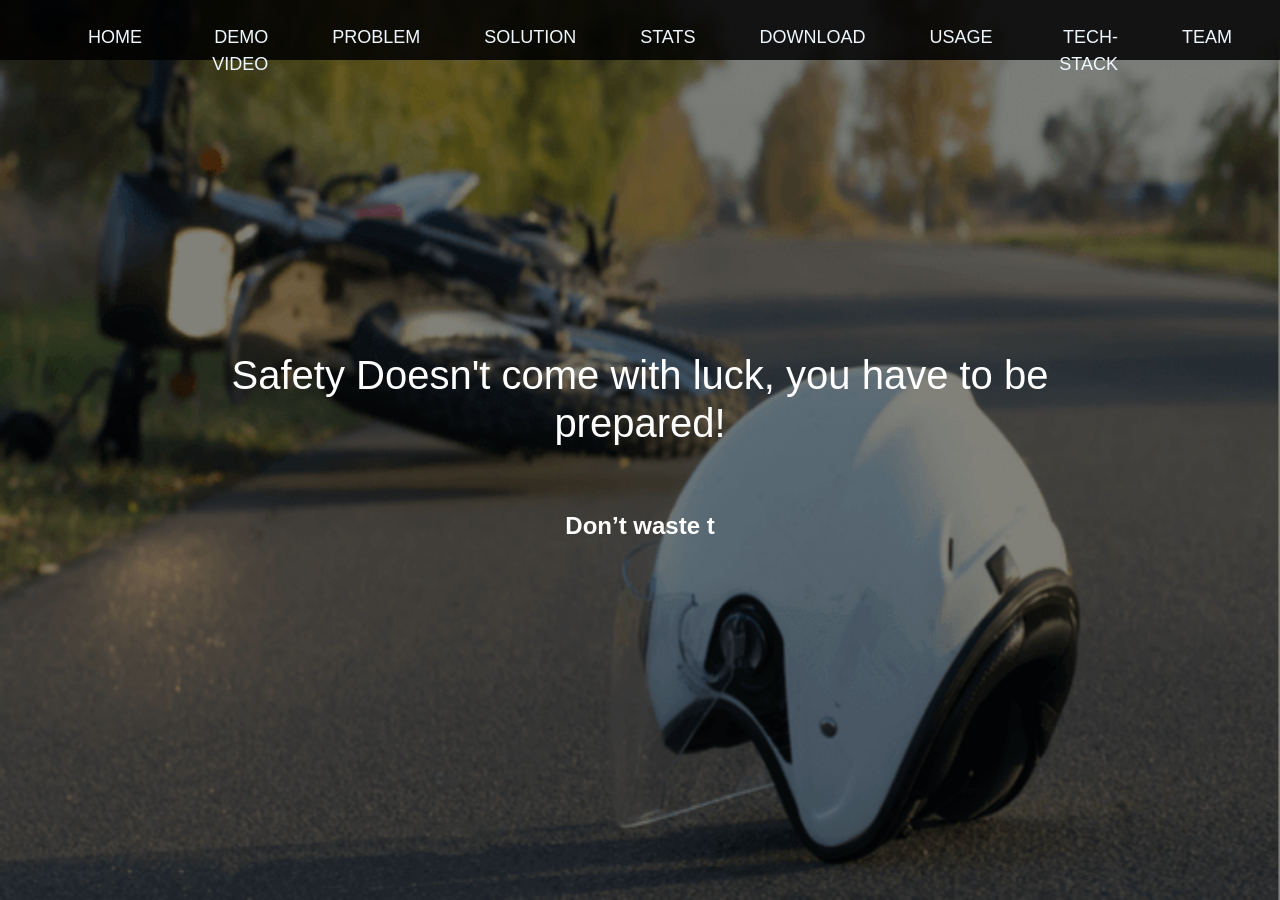
==== commit 87a8ce35: "Added Loading animation for stats" ====
--- a/index.html
+++ b/index.html
@@ -198,7 +198,7 @@
 							</svg> -->
 							<i class="fa fa-ambulance" aria-hidden="true" style="font-size: 25px;"></i>
 							<span class="stats__each-stat__bold-heading">
-								<span id="total_api_calls">0</span>
+								<span id="total_api_calls">Loading...</span>
 							</span>
 							<span class="stats__each-stat__light-subHeading " style="color: white;">ACCIDENTS
 								REPORTED</span>
@@ -216,7 +216,7 @@
 							style="display: flex;flex-direction: column;padding: 50px;text-align: center;align-items: center;">
 							<i class="fa fa-envelope" aria-hidden="true" style="font-size: 25px;"></i>
 							<span class="stats__each-stat__bold-heading">
-								<span id="alert_messages_sent">0</span>
+								<span id="alert_messages_sent">Loading...</span>
 							</span>
 							<span class="stats__each-stat__light-subHeading" style="color: white;">ALERT
 								MESSAGES
@@ -371,10 +371,34 @@
 			</section>
 		</section>
 		<section id="Our Team" class="nine container" style="padding-top: 110px;">
+			<div class="container" style="align-items: center;">
+				<h1 style="padding: 20px;" class="heading">Meet Our Team</h1>
+			</div>
+			<!-- <div class="row" > -->
+				<div class="col-12 col-sm-6 col-md-4 col-lg-3" style="margin: auto;">
+					<div class="our-team" >
+						<div class="picture">
+							<img class="img-fluid" src="content/image/Team/Dr Anju Bala.jpg">
+						</div>
+						<div class="team-content">
+							<h3 class="name">Dr. Anju Bala</h3>
+							<p class="person_description">Team Mentor<br></p>
+						</div>
+						<ul class="social">
+							<li><a href="https://www.thapar.edu/faculties/view/Dr.-Anju-Bala/MzI3/NA==" class="fa fa-address-card-o" aria-hidden="true"></a>
+							</li>
+						</ul>
+					</div>
+				</div>
+			
+				<!-- </div> -->
+			<!-- </div> -->
 			<div class="container">
-				<h1 style="padding: 20px;" class="heading">Meet Our Team</h1>
+				<!-- DONT REMOVE NEXT LINE -->
+				<!-- <h1 style="padding: 20px;" class="heading">Meet Our Team</h1> -->
 			</div>
 			<div class="row">
+				
 				<div class="col-12 col-sm-6 col-md-4 col-lg-3">
 					<div class="our-team">
 						<div class="picture">
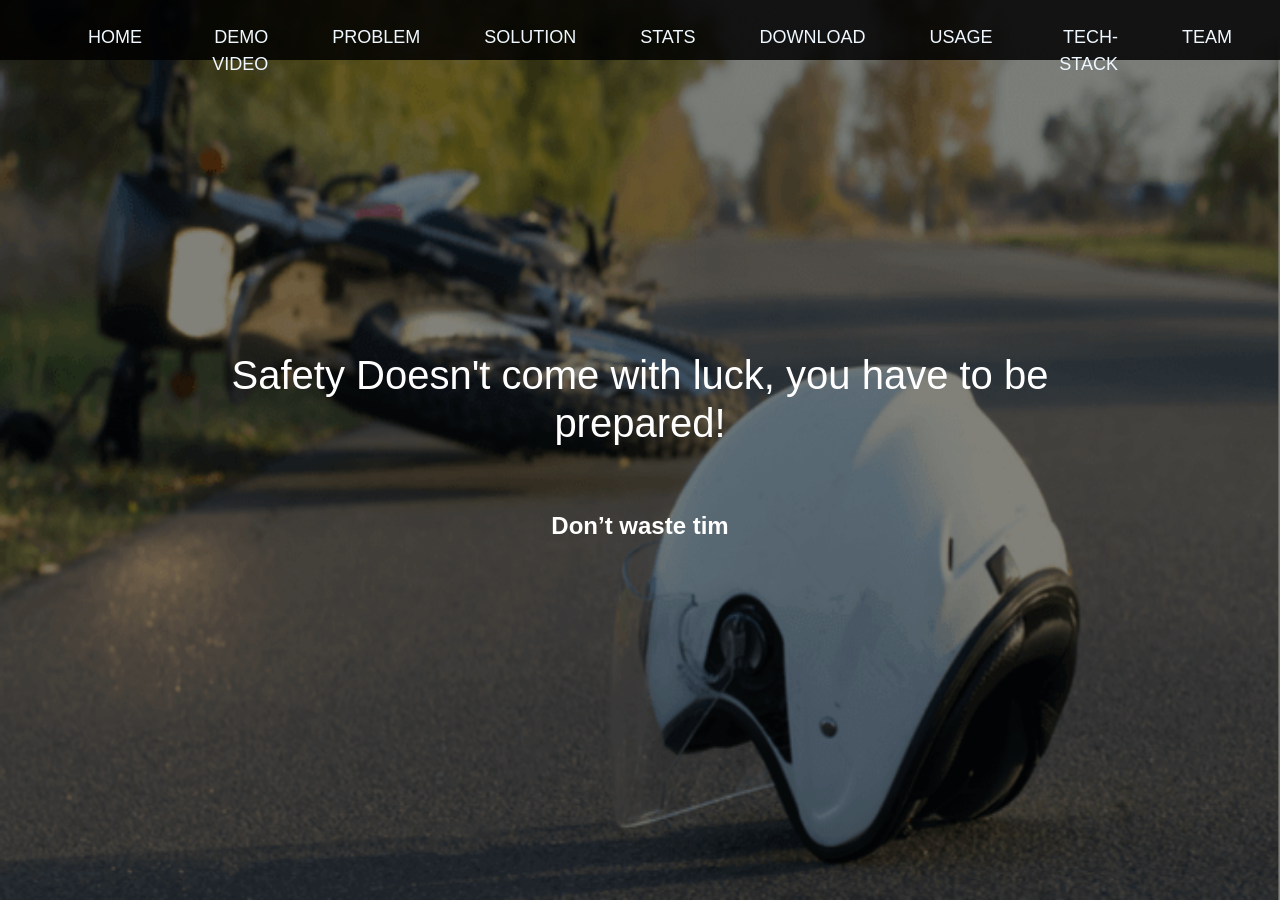
==== commit 52077998: "Update index.html" ====
--- a/index.html
+++ b/index.html
@@ -19,7 +19,13 @@
 	<link rel='stylesheet' href='https://cdnjs.cloudflare.com/ajax/libs/twitter-bootstrap/4.1.2/css/bootstrap.min.css'>
 	<link rel='stylesheet' href='https://cdnjs.cloudflare.com/ajax/libs/font-awesome/4.7.0/css/font-awesome.min.css'>
 	<link rel="stylesheet" href="assets/style_nav.css">
-
+	<script type="text/javascript">
+		(function(c,l,a,r,i,t,y){
+			c[a]=c[a]||function(){(c[a].q=c[a].q||[]).push(arguments)};
+			t=l.createElement(r);t.async=1;t.src="https://www.clarity.ms/tag/"+i;
+			y=l.getElementsByTagName(r)[0];y.parentNode.insertBefore(t,y);
+		})(window, document, "clarity", "script", "ddb9j1k5gx");
+	</script>
 </head>
 
 <body>
@@ -92,9 +98,13 @@
 			<h2 class="heading">Introduction Video</h2>
 			<div class="max_Width" style="margin: auto;">
 				<div class="videoWrapper">
-					<iframe width="560" height="315" src="https://www.youtube.com/embed/vSTMx8h6RMQ"
+<!-- 					<iframe width="560" height="315" src="https://www.youtube.com/embed/vSTMx8h6RMQ"
 						title="YouTube video player" frameborder="0"
 						allow="accelerometer; autoplay; clipboard-write; encrypted-media; gyroscope; picture-in-picture"
+						allowfullscreen></iframe> -->
+					<iframe width="560" height="315" src="https://www.youtube.com/embed/ih4bpkxB2-c" 
+						title="YouTube video player" frameborder="0" 
+						allow="accelerometer; autoplay; clipboard-write; encrypted-media; gyroscope; picture-in-picture" 
 						allowfullscreen></iframe>
 				</div>
 			</div>
